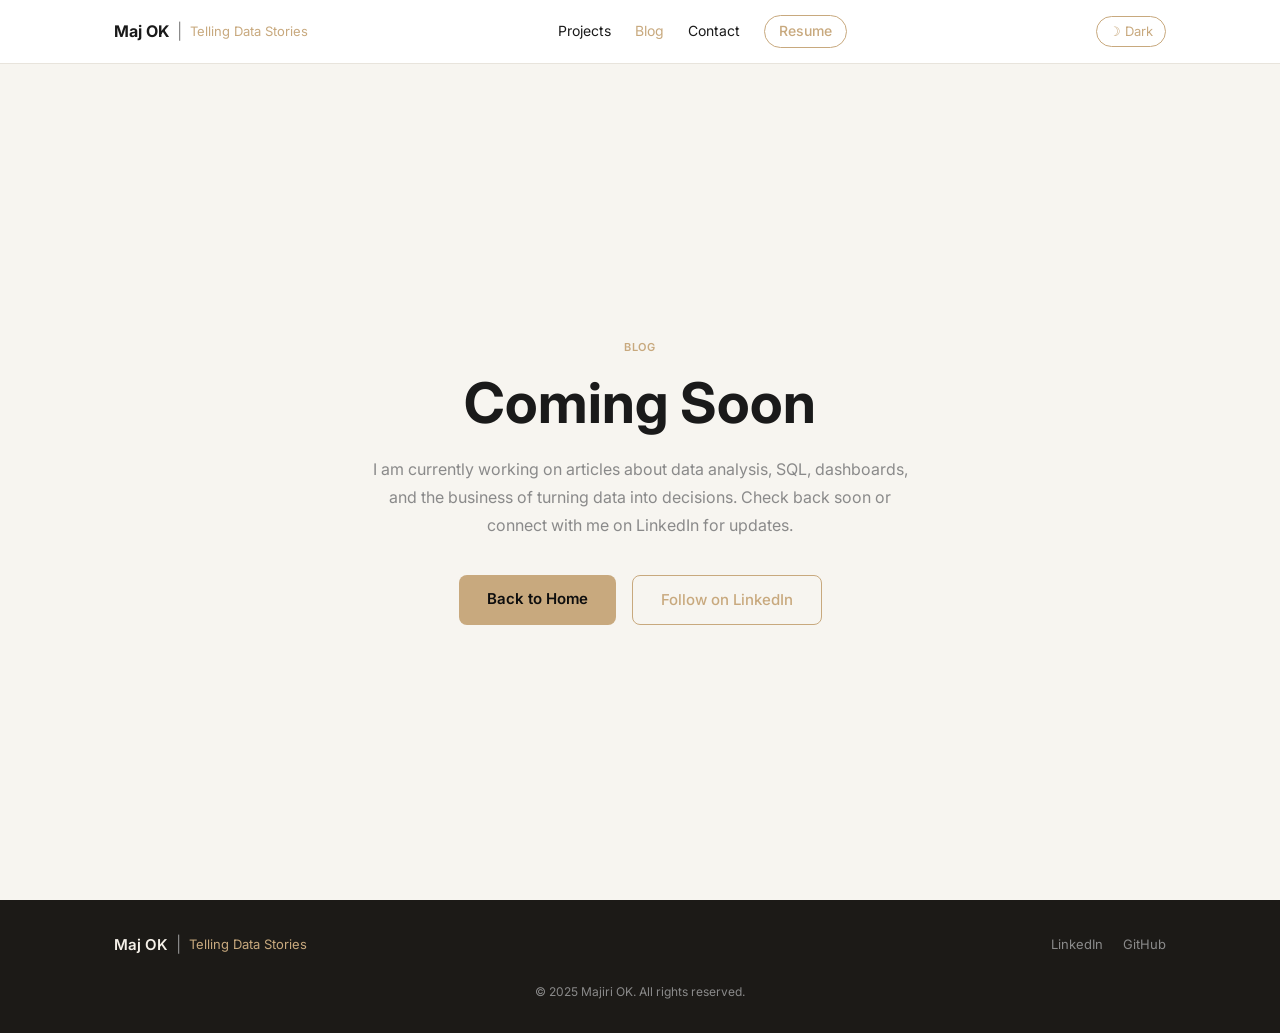
==== pages/blog.html @ a07b4305 "Initial portfolio build - Maj OK" ====
<!DOCTYPE html>
<html lang="en" id="htmlRoot">
<head>
  <meta charset="UTF-8">
  <meta name="viewport" content="width=device-width,
        initial-scale=1.0">
  <title>Blog | Maj OK - Telling Data Stories</title>
  <link rel="preconnect" href="https://fonts.googleapis.com">
  <link href="https://fonts.googleapis.com/css2?family=Inter:wght@400;500;600;700&display=swap"
        rel="stylesheet">
  <link rel="stylesheet" href="../css/reset.css">
  <link rel="stylesheet" href="../css/style.css">
  <style>
    .navbar {
      position: sticky;
      top: 0;
      z-index: 1000;
      height: 64px;
      display: flex;
      align-items: center;
      width: 100%;
      background: var(--color-white);
      border-bottom: 0.5px solid var(--color-border);
      transition: background 0.2s ease;
    }
    [data-theme="dark"] .navbar {
      background: var(--color-charcoal);
      border-color: rgba(200,169,126,0.2);
    }
    .nav-inner {
      display: flex;
      align-items: center;
      justify-content: space-between;
      width: 100%;
    }
    .nav-links {
      display: flex;
      align-items: center;
      gap: 24px;
    }
    .nav-links a {
      font-size: 14px;
      color: var(--color-text-dark);
      text-decoration: none;
      transition: color 0.2s ease;
    }
    [data-theme="dark"] .nav-links a {
      color: var(--color-text-light);
    }
    .nav-links a:hover {
      color: var(--color-gold);
    }
    .nav-right {
      display: flex;
      align-items: center;
      gap: 12px;
    }
    .theme-toggle {
      font-size: 13px;
      padding: 4px 12px;
      border-radius: 20px;
      border: 0.5px solid var(--color-gold);
      background: transparent;
      color: var(--color-gold);
      cursor: pointer;
      font-family: var(--font-main);
    }
    .nav-resume {
      border: 1.5px solid var(--color-gold);
      border-radius: 20px;
      padding: 4px 14px;
      color: var(--color-gold) !important;
      font-weight: 500;
    }
    .hamburger {
      display: none;
      background: none;
      border: none;
      font-size: 22px;
      cursor: pointer;
      color: var(--color-gold);
      padding: 4px 8px;
    }
    .brand-link {
      text-decoration: none;
      display: flex;
      align-items: center;
      gap: 8px;
    }
    .brand-name {
      font-size: 16px;
      font-weight: 700;
      color: var(--color-text-dark);
    }
    [data-theme="dark"] .brand-name {
      color: var(--color-text-light);
    }
    .brand-sep {
      color: var(--color-muted);
    }
    .brand-tagline {
      font-size: 13px;
      color: var(--color-gold);
    }
    .coming-soon-section {
      min-height: calc(100vh - 64px);
      display: flex;
      align-items: center;
      background: var(--color-cream);
    }
    [data-theme="dark"] .coming-soon-section {
      background: var(--color-black);
    }
    .coming-soon-inner {
      text-align: center;
      max-width: 600px;
      margin: 0 auto;
      padding: 80px 24px;
    }
    .coming-soon-eyebrow {
      font-size: 11px;
      font-weight: 600;
      text-transform: uppercase;
      letter-spacing: 0.08em;
      color: var(--color-gold);
      margin-bottom: 16px;
    }
    .coming-soon-heading {
      font-size: 56px;
      font-weight: 700;
      color: var(--color-text-dark);
      margin-bottom: 20px;
      line-height: 1.1;
    }
    [data-theme="dark"] .coming-soon-heading {
      color: var(--color-text-light);
    }
    .coming-soon-body {
      font-size: 16px;
      color: var(--color-muted);
      line-height: 1.75;
      margin-bottom: 36px;
    }
    .coming-soon-links {
      display: flex;
      gap: 16px;
      justify-content: center;
      flex-wrap: wrap;
    }
    footer {
      background: var(--color-charcoal);
      padding: 32px 0;
    }
    .footer-inner {
      display: flex;
      align-items: center;
      justify-content: space-between;
      flex-wrap: wrap;
      gap: 16px;
    }
    .footer-name {
      font-size: 15px;
      font-weight: 600;
      color: var(--color-text-light);
    }
    .footer-tagline {
      font-size: 13px;
      color: var(--color-gold);
    }
    .footer-links {
      display: flex;
      gap: 20px;
    }
    .footer-links a {
      font-size: 13px;
      color: var(--color-muted);
      text-decoration: none;
    }
    .footer-links a:hover {
      color: var(--color-gold);
    }
    .footer-copy {
      font-size: 12px;
      color: var(--color-muted);
      width: 100%;
      text-align: center;
      margin-top: 8px;
    }
  @media (max-width: 768px) {
    .nav-links {
      display: none;
    }
    .nav-links.open {
      display: flex;
      flex-direction: column;
      position: absolute;
      top: 64px;
      left: 0;
      right: 0;
      padding: 16px 24px;
      gap: 16px;
      z-index: 100;
      background: var(--color-white);
      border-bottom: 0.5px solid var(--color-border);
    }
    [data-theme="dark"] .nav-links.open {
      background: var(--color-charcoal);
      border-color: rgba(200,169,126,0.2);
    }
    .hamburger {
      display: block !important;
      color: var(--color-gold);
    }
    .theme-toggle {
      display: none;
    }
    .brand-tagline {
      display: none;
    }
    .coming-soon-heading {
      font-size: 36px;
    }
  }
  </style>
</head>
<body>

<nav class="navbar" id="navbar">
  <div class="container nav-inner">
    <div class="nav-brand">
      <a href="../index.html" class="brand-link">
        <span class="brand-name">Maj OK</span>
        <span class="brand-sep">|</span>
        <span class="brand-tagline">Telling Data Stories</span>
      </a>
    </div>
    <div class="nav-links" id="navLinks">
      <a href="../index.html#projects">Projects</a>
      <a href="blog.html" style="color:var(--color-gold)">
        Blog</a>
      <a href="../index.html#contact">Contact</a>
      <a href="https://github.com/MajiriOk/My-Resume/blob/main/Maj_Okrikri_Resume.pdf"
         target="_blank" rel="noopener noreferrer"
         class="nav-resume">Resume</a>
    </div>
    <div class="nav-right">
      <button class="theme-toggle" id="themeToggle">
        ☽ Dark
      </button>
      <button class="hamburger" id="hamburger"
              aria-label="Menu">&#9776;</button>
    </div>
  </div>
</nav>

<section class="coming-soon-section">
  <div class="container coming-soon-inner">
    <p class="coming-soon-eyebrow">Blog</p>
    <h1 class="coming-soon-heading">Coming Soon</h1>
    <p class="coming-soon-body">I am currently working on
    articles about data analysis, SQL, dashboards, and the
    business of turning data into decisions. Check back
    soon or connect with me on LinkedIn for updates.</p>
    <div class="coming-soon-links">
      <a href="../index.html" class="btn-primary">
        Back to Home</a>
      <a href="https://www.linkedin.com/in/majiri-ok/"
         target="_blank" rel="noopener noreferrer"
         class="btn-secondary">
        Follow on LinkedIn</a>
    </div>
  </div>
</section>

<footer>
  <div class="container footer-inner">
    <div class="footer-brand" style="display:flex;
         align-items:center;gap:8px;">
      <span class="footer-name">Maj OK</span>
      <span class="brand-sep">|</span>
      <span class="footer-tagline">Telling Data Stories</span>
    </div>
    <div class="footer-links">
      <a href="https://www.linkedin.com/in/majiri-ok/"
         target="_blank" rel="noopener noreferrer">
         LinkedIn</a>
      <a href="https://github.com/MajiriOk"
         target="_blank" rel="noopener noreferrer">
         GitHub</a>
    </div>
    <p class="footer-copy">
      &copy; 2025 Majiri OK. All rights reserved.
    </p>
  </div>
</footer>

<script>
  const htmlRoot = document.getElementById('htmlRoot');
  const themeToggle = document.getElementById('themeToggle');
  const hamburger = document.getElementById('hamburger');
  const navLinks = document.getElementById('navLinks');

  const saved = localStorage.getItem('theme');
  if (saved === 'dark') {
    htmlRoot.setAttribute('data-theme', 'dark');
    if (themeToggle) themeToggle.textContent = '☀ Light';
  }

  if (themeToggle) {
    themeToggle.addEventListener('click', () => {
      const isDark = htmlRoot.getAttribute('data-theme')
                     === 'dark';
      if (isDark) {
        htmlRoot.removeAttribute('data-theme');
        themeToggle.textContent = '☽ Dark';
        localStorage.setItem('theme', 'light');
      } else {
        htmlRoot.setAttribute('data-theme', 'dark');
        themeToggle.textContent = '☀ Light';
        localStorage.setItem('theme', 'dark');
      }
    });
  }

  if (hamburger && navLinks) {
    hamburger.addEventListener('click', () => {
      navLinks.classList.toggle('open');
    });
  }
</script>

</body>
</html>
---- css/style.css ----
:root {
  --color-black: #0E0E0E;
  --color-charcoal: #1C1A17;
  --color-gold: #C8A97E;
  --color-gold-light: rgba(200, 169, 126, 0.12);
  --color-cream: #F7F5F0;
  --color-white: #FFFFFF;
  --color-text-dark: #1A1A1A;
  --color-text-light: #F5F0E8;
  --color-muted: #8A8A8A;
  --color-border: #E8E4DC;
  --font-main: 'Inter', sans-serif;
  --max-width: 1100px;
  --radius: 12px;
  --transition: 0.2s ease;
}

/* ── BASE ──────────────────────────────────── */
*, *::before, *::after { box-sizing: border-box; }

body {
  font-family: var(--font-main);
  background: var(--color-cream);
  color: var(--color-text-dark);
  line-height: 1.6;
  transition: background var(--transition), color var(--transition);
}

[data-theme="dark"] body {
  background: var(--color-black);
  color: var(--color-text-light);
}

.container {
  max-width: var(--max-width);
  margin: 0 auto;
  padding: 0 24px;
}

/* ── NAV ───────────────────────────────────── */
.nav {
  position: sticky;
  top: 0;
  z-index: 100;
  background: var(--color-white);
  transition: background var(--transition), box-shadow var(--transition);
}

[data-theme="dark"] .nav {
  background: var(--color-charcoal);
}

.nav--shadow {
  box-shadow: 0 1px 0 var(--color-border);
}

[data-theme="dark"] .nav--shadow {
  box-shadow: 0 1px 0 rgba(255, 255, 255, 0.08);
}

.nav__inner {
  display: flex;
  align-items: center;
  height: 64px;
}

.nav__brand {
  display: flex;
  align-items: center;
  flex-shrink: 0;
}

.nav__name {
  font-size: 16px;
  font-weight: 700;
  color: var(--color-text-dark);
  transition: color var(--transition);
}

[data-theme="dark"] .nav__name {
  color: var(--color-text-light);
}

.nav__sep {
  color: var(--color-muted);
  margin: 0 8px;
}

.nav__tagline {
  font-size: 13px;
  color: var(--color-gold);
}

.nav__links {
  display: flex;
  gap: 24px;
  margin: 0 0 0 auto;
  padding: 0;
}

.nav__link {
  font-size: 14px;
  color: var(--color-text-dark);
  padding-bottom: 2px;
  border-bottom: 2px solid transparent;
  transition: border-color var(--transition), color var(--transition);
}

[data-theme="dark"] .nav__link {
  color: var(--color-text-light);
}

.nav__link:hover {
  border-bottom-color: var(--color-gold);
}

.nav__resume-link {
  border: 1.5px solid var(--color-gold);
  border-radius: 20px;
  padding: 4px 14px;
  color: var(--color-gold);
  font-weight: 500;
  background: transparent;
  transition: background var(--transition), color var(--transition), border-color var(--transition);
}

[data-theme="dark"] .nav__resume-link {
  color: var(--color-gold);
}

.nav__resume-link:hover {
  background: var(--color-gold);
  color: var(--color-black);
  border-bottom-color: var(--color-gold);
}

.nav__toggle {
  display: flex;
  align-items: center;
  gap: 5px;
  font-size: 13px;
  color: var(--color-gold);
  background: none;
  border: 0.5px solid var(--color-gold);
  border-radius: 20px;
  padding: 4px 12px;
  cursor: pointer;
  flex-shrink: 0;
  margin-left: 24px;
  transition: opacity var(--transition);
}

.nav__toggle:hover {
  opacity: 0.8;
}

.nav__hamburger {
  display: none;
  flex-direction: column;
  justify-content: space-between;
  width: 22px;
  height: 16px;
  background: none;
  border: none;
  cursor: pointer;
  padding: 0;
  margin-left: auto;
}

.nav__hamburger span {
  display: block;
  height: 2px;
  width: 100%;
  background: var(--color-gold);
  border-radius: 2px;
}

/* Mobile menu */
.nav__mobile-menu {
  display: none;
  flex-direction: column;
  background: var(--color-charcoal);
  padding: 8px 24px 20px;
  border-top: 1px solid rgba(255, 255, 255, 0.08);
  transition: background var(--transition);
}

[data-theme="dark"] .nav__mobile-menu {
  background: var(--color-charcoal);
  border-top-color: rgba(255, 255, 255, 0.08);
}

.nav__mobile-menu.is-open {
  display: flex;
}

.nav__mobile-link {
  font-size: 16px;
  color: var(--color-text-light);
  padding: 12px 0;
  border-bottom: 1px solid rgba(255, 255, 255, 0.08);
  transition: color var(--transition);
}

[data-theme="dark"] .nav__mobile-link {
  color: var(--color-text-light);
  border-bottom-color: rgba(255, 255, 255, 0.08);
}

.nav__mobile-link:hover {
  color: var(--color-gold);
}

.nav__toggle--mobile {
  margin-top: 16px;
  margin-left: 0;
  align-self: flex-start;
}


/* ── HERO ──────────────────────────────────── */
.hero {
  min-height: calc(100vh - 64px);
  display: flex;
  align-items: flex-start;
  background: var(--color-cream);
  padding-top: 80px;
  padding-bottom: 80px;
}

[data-theme="dark"] .hero {
  background: var(--color-black);
}

.hero .container {
  padding-top: 0;
  padding-bottom: 0;
}

.hero__inner {
  display: flex;
  align-items: center;
  gap: 60px;
  padding-top: 60px;
  padding-bottom: 60px;
  width: 100%;
}

.hero__text {
  flex: 1;
  min-width: 0;
}

.hero__label {
  display: inline-block;
  font-size: 13px;
  color: var(--color-gold);
  background-color: var(--color-gold-light);
  border-radius: 20px;
  padding: 4px 14px;
  margin-bottom: 20px;
}

.hero .hero-label {
  color: var(--color-gold);
  background: var(--color-gold-light);
}

.hero h1 {
  font-size: 52px;
  font-weight: 700;
  line-height: 1.15;
}

.hero-accent {
  color: var(--color-gold);
  font-style: italic;
  white-space: nowrap;
  font-size: inherit;
}

.hero h1 {
  color: var(--color-text-dark);
}

[data-theme="dark"] .hero h1 {
  color: var(--color-text-light);
}

.hero__sub {
  font-size: 18px;
  color: var(--color-muted);
  margin-top: 16px;
}

.hero p, .hero .hero-sub {
  color: var(--color-muted);
}

.hero__cta {
  display: flex;
  flex-wrap: wrap;
  margin-top: 32px;
}

.btn {
  font-size: 15px;
  padding: 12px 28px;
  border-radius: 8px;
  cursor: pointer;
  margin-right: 12px;
  transition: opacity var(--transition);
}

.btn:hover {
  opacity: 0.85;
}

.btn--primary {
  background: var(--color-gold);
  color: var(--color-black);
  font-weight: 600;
  border: none;
}

.btn--outline {
  background: transparent;
  border: 1.5px solid var(--color-gold);
  color: var(--color-gold);
}

.btn-primary {
  display: inline-block;
  background: var(--color-gold);
  color: var(--color-black);
  font-size: 15px;
  font-weight: 600;
  padding: 12px 28px;
  border-radius: 8px;
  border: none;
  text-decoration: none;
  cursor: pointer;
  transition: opacity var(--transition);
}
.btn-primary:hover {
  opacity: 0.85;
}
.btn-secondary {
  display: inline-block;
  background: transparent;
  color: var(--color-gold);
  font-size: 15px;
  font-weight: 500;
  padding: 12px 28px;
  border-radius: 8px;
  border: 1.5px solid var(--color-gold);
  text-decoration: none;
  cursor: pointer;
  transition: opacity var(--transition);
}
.btn-secondary:hover {
  opacity: 0.85;
}

.hero__social {
  display: flex;
  gap: 16px;
  margin-top: 24px;
}

.hero__social-link {
  display: flex;
  align-items: center;
  color: var(--color-muted);
  transition: color var(--transition);
}

.hero__social-link:hover {
  color: var(--color-gold);
}

.hero__social-link svg {
  width: 20px;
  height: 20px;
  fill: currentColor;
}

.hero__photo {
  flex-shrink: 0;
  display: flex;
  align-items: center;
  justify-content: center;
}

.hero__img {
  width: 340px;
  height: 340px;
  border-radius: 50%;
  object-fit: cover;
  object-position: center 25%;
  transform: scale(1.6);
  transform-origin: center 30%;
  display: block;
}

.hero__img--placeholder {
  background: var(--color-gold-light);
  border: 3px solid var(--color-gold);
  display: flex;
  align-items: center;
  justify-content: center;
  color: var(--color-muted);
  font-size: 13px;
}


/* ── PROJECTS ──────────────────────────────── */
.projects-grid {
  display: grid;
  grid-template-columns: repeat(3, 1fr);
  gap: 24px;
}

.project-card {
  background: var(--color-white);
  border: 0.5px solid var(--color-border);
  border-radius: var(--radius);
  overflow: hidden;
  transition: transform var(--transition), box-shadow var(--transition);
  display: flex;
  flex-direction: column;
}

[data-theme="dark"] .project-card {
  background: var(--color-black);
  border-color: rgba(200,169,126,0.15);
}

.project-card:hover {
  transform: translateY(-4px);
  box-shadow: 0 12px 32px rgba(0,0,0,0.08);
}

.project-image {
  width: 100%;
  height: 180px;
  background: var(--color-gold-light);
  overflow: hidden;
  flex-shrink: 0;
}

.project-image img {
  width: 100%;
  height: 100%;
  object-fit: cover;
  display: block;
}

.project-content {
  padding: 20px;
  display: flex;
  flex-direction: column;
  flex: 1;
}

.project-tags {
  display: flex;
  gap: 8px;
  flex-wrap: wrap;
  margin-bottom: 12px;
}

.tag {
  font-size: 11px;
  font-weight: 500;
  padding: 3px 10px;
  border-radius: 20px;
  background: var(--color-gold-light);
  color: var(--color-gold);
  border: 0.5px solid rgba(200,169,126,0.3);
}

.project-content h3 {
  font-size: 16px;
  font-weight: 600;
  color: var(--color-text-dark);
  margin-bottom: 8px;
  line-height: 1.3;
}

[data-theme="dark"] .project-content h3 {
  color: var(--color-text-light);
}

.project-content p {
  font-size: 13px;
  color: var(--color-muted);
  line-height: 1.6;
  margin-bottom: 16px;
  flex: 1;
}

.project-link {
  font-size: 13px;
  font-weight: 500;
  color: var(--color-gold);
  text-decoration: none;
  transition: opacity var(--transition);
}

.project-link:hover {
  opacity: 0.75;
}

.projects-label {
  font-size: 12px;
  font-weight: 600;
  text-transform: uppercase;
  letter-spacing: 0.08em;
  color: var(--color-gold);
  margin-bottom: 20px;
}

.text-card {
  border-left: 3px solid var(--color-gold);
  border-radius: 0 var(--radius) var(--radius) 0;
}

.text-card .project-content {
  padding: 24px;
}

@media (max-width: 900px) {
  .projects-grid {
    grid-template-columns: repeat(2, 1fr);
  }
}

@media (max-width: 600px) {
  .projects-grid {
    grid-template-columns: 1fr;
  }
}

.text-grid {
  grid-template-columns: repeat(2, 1fr);
}


/* ── CAROUSEL ──────────────────────────────── */
.carousel-wrapper {
  position: relative;
  display: flex;
  align-items: center;
  gap: 12px;
  margin-bottom: 16px;
}

.carousel-track-wrapper {
  overflow: hidden;
  flex: 1;
}

.carousel-card {
  flex-shrink: 0;
  transition: transform 0.4s ease;
}

.carousel-track {
  display: flex;
  gap: 24px;
  transition: transform 0.4s ease;
  will-change: transform;
}

.carousel-btn {
  width: 40px;
  height: 40px;
  border-radius: 50%;
  border: 1.5px solid var(--color-gold);
  background: transparent;
  color: var(--color-gold);
  font-size: 18px;
  cursor: pointer;
  display: flex;
  align-items: center;
  justify-content: center;
  transition: all var(--transition);
  flex-shrink: 0;
}

.carousel-btn:hover {
  background: var(--color-gold);
  color: var(--color-black);
}

.carousel-btn:disabled {
  opacity: 0.3;
  cursor: not-allowed;
}

/* ── PROJECT ICONS ─────────────────────────── */
.project-icon {
  width: 40px;
  height: 40px;
  border-radius: 10px;
  background: var(--color-gold-light);
  border: 0.5px solid rgba(200,169,126,0.3);
  display: flex;
  align-items: center;
  justify-content: center;
  color: var(--color-gold);
  margin-bottom: 16px;
  flex-shrink: 0;
}

/* ── SECTION HEADER ────────────────────────── */
.section-header {
  text-align: center;
  margin-bottom: 40px;
}

.section-header h2 {
  font-size: 32px;
  font-weight: 700;
  color: var(--color-text-dark);
  transition: color var(--transition);
}

[data-theme="dark"] .section-header h2 {
  color: var(--color-text-light);
}

.section-header p {
  font-size: 15px;
  color: var(--color-muted);
  margin-top: 8px;
}

/* ── ABOUT ─────────────────────────────────── */
#about {
  padding: 72px 0;
}

.about-inner {
  display: flex;
  gap: 60px;
  align-items: flex-start;
}

.about-img-col {
  flex-shrink: 0;
  width: 340px;
}

.about-img {
  width: 100%;
  aspect-ratio: 1;
  object-fit: cover;
  object-position: center 20%;
  border-radius: var(--radius);
  display: block;
}

.about-text-col {
  flex: 1;
  min-width: 0;
}

.about-intro {
  font-size: 17px;
  font-weight: 500;
  color: var(--color-text-dark);
  line-height: 1.65;
  margin-bottom: 16px;
  transition: color var(--transition);
}

[data-theme="dark"] .about-intro {
  color: var(--color-text-light);
}

.about-body {
  font-size: 14px;
  color: var(--color-muted);
  line-height: 1.75;
  margin: 0;
}

.about-links {
  display: flex;
  gap: 20px;
  margin-top: 24px;
}

.about-link {
  font-size: 13px;
  font-weight: 500;
  color: var(--color-gold);
  transition: opacity var(--transition);
}

.about-link:hover {
  opacity: 0.75;
}

.about-services {
  display: flex;
  flex-direction: column;
  gap: 14px;
  margin: 20px 0;
}

.about-service-item {
  display: flex;
  gap: 12px;
  align-items: flex-start;
}

.service-icon {
  font-size: 18px;
  font-weight: 700;
  color: var(--color-gold);
  line-height: 1.4;
  flex-shrink: 0;
}

.about-service-item strong {
  font-size: 14px;
  font-weight: 600;
  color: var(--color-text-dark);
  display: block;
  margin-bottom: 2px;
}

[data-theme="dark"] .about-service-item strong {
  color: var(--color-text-light);
}

.about-service-item p {
  font-size: 13px;
  color: var(--color-muted);
  line-height: 1.65;
  margin: 0;
}

.about-differentiator {
  margin: 20px 0 0;
  padding-top: 20px;
  border-top: 0.5px solid var(--color-border);
}

[data-theme="dark"] .about-differentiator {
  border-color: rgba(200,169,126,0.15);
}

.about-diff-label {
  font-size: 11px;
  font-weight: 600;
  text-transform: uppercase;
  letter-spacing: 0.08em;
  color: var(--color-gold);
  margin-bottom: 8px;
}


/* ── CONTACT ───────────────────────────────── */
.contact-grid {
  display: grid;
  grid-template-columns: 1fr 1fr;
  gap: 60px;
  align-items: start;
}

#contact {
  padding: 80px 0;
  background: var(--color-cream);
}
[data-theme="dark"] #contact {
  background: var(--color-black);
}

.contact-main-heading {
  font-size: 40px;
  font-weight: 700;
  text-align: center;
  color: var(--color-text-dark);
  margin-bottom: 48px;
}
[data-theme="dark"] .contact-main-heading {
  color: var(--color-text-light);
}

.form-card {
  background: var(--color-white);
  border: 1px solid var(--color-border);
  border-radius: var(--radius);
  padding: 32px;
}
[data-theme="dark"] .form-card {
  background: rgba(255,255,255,0.04);
  border-color: rgba(200,169,126,0.15);
}
.form-card-heading {
  font-size: 18px;
  font-weight: 600;
  color: var(--color-text-dark);
  margin-bottom: 20px;
}
[data-theme="dark"] .form-card-heading {
  color: var(--color-text-light);
}

.contact-form {
  max-width: 560px;
  margin: 0 auto;
}

.form-group {
  margin-bottom: 20px;
}

.form-group label {
  display: block;
  font-size: 13px;
  font-weight: 500;
  color: var(--color-text-dark);
  margin-bottom: 6px;
  transition: color var(--transition);
}

[data-theme="dark"] .form-group label {
  color: var(--color-text-light);
}

.form-group input,
.form-group textarea {
  width: 100%;
  padding: 10px 14px;
  font-family: var(--font-main);
  font-size: 14px;
  color: var(--color-text-dark);
  background: var(--color-cream);
  border: 1px solid var(--color-border);
  border-radius: 8px;
  transition: border-color var(--transition), background var(--transition), color var(--transition);
  resize: vertical;
}

[data-theme="dark"] .form-group input,
[data-theme="dark"] .form-group textarea {
  color: var(--color-text-light);
  background: var(--color-black);
  border-color: rgba(200,169,126,0.2);
}

.form-group input:focus,
.form-group textarea:focus {
  outline: none;
  border-color: var(--color-gold);
}

/* ── FOOTER ────────────────────────────────── */
.footer {
  background: var(--color-charcoal);
  padding: 28px 0;
}

.footer__inner {
  display: flex;
  align-items: center;
  justify-content: space-between;
  flex-wrap: wrap;
  gap: 12px;
}

.footer__brand {
  font-size: 15px;
  font-weight: 700;
  color: var(--color-gold);
}

.footer__copy {
  font-size: 12px;
  color: var(--color-muted);
}

.footer__links {
  display: flex;
  gap: 20px;
}

.footer__link {
  font-size: 12px;
  color: var(--color-muted);
  transition: color var(--transition);
}

.footer__link:hover {
  color: var(--color-gold);
}


/* ── STATS BLOCK ───────────────────────────── */
.stats-block {
  display: grid;
  grid-template-columns: 1fr 1fr;
  gap: 2px;
  background: var(--color-border);
  border: 0.5px solid var(--color-border);
  border-radius: var(--radius);
  overflow: hidden;
}
[data-theme="dark"] .stats-block {
  background: rgba(200,169,126,0.15);
  border-color: rgba(200,169,126,0.15);
}
.stat-item {
  background: var(--color-white);
  padding: 28px 24px;
  display: flex;
  flex-direction: column;
  gap: 4px;
}
[data-theme="dark"] .stat-item {
  background: var(--color-black);
}
.stat-number {
  font-size: 36px;
  font-weight: 700;
  color: var(--color-gold);
  line-height: 1;
}
.stat-unit {
  font-size: 13px;
  font-weight: 500;
  color: var(--color-text-dark);
  text-transform: uppercase;
  letter-spacing: 0.06em;
}
[data-theme="dark"] .stat-unit {
  color: var(--color-text-light);
}
.stat-label {
  font-size: 12px;
  color: var(--color-muted);
  line-height: 1.4;
  margin-top: 4px;
}
.contact-eyebrow {
  font-size: 11px;
  font-weight: 600;
  text-transform: uppercase;
  letter-spacing: 0.08em;
  color: var(--color-gold);
  margin-bottom: 12px;
}
.contact-heading {
  font-size: 32px;
  font-weight: 700;
  color: var(--color-text-dark);
  margin-bottom: 16px;
  line-height: 1.2;
}
[data-theme="dark"] .contact-heading {
  color: var(--color-text-light);
}
.contact-body {
  font-size: 15px;
  color: var(--color-muted);
  line-height: 1.75;
  margin-bottom: 32px;
}
.contact-details {
  display: flex;
  flex-direction: column;
  gap: 14px;
}
.contact-item {
  display: flex;
  align-items: center;
  gap: 10px;
  font-size: 14px;
  font-weight: 500;
  color: var(--color-text-dark);
  text-decoration: none;
  transition: color var(--transition);
}
[data-theme="dark"] .contact-item {
  color: var(--color-text-light);
}
.contact-item:hover { color: var(--color-gold); }
.contact-icon {
  width: 32px;
  height: 32px;
  border-radius: 8px;
  background: rgba(200,169,126,0.12);
  border: 0.5px solid rgba(200,169,126,0.3);
  display: flex;
  align-items: center;
  justify-content: center;
  font-size: 13px;
  color: var(--color-gold);
  flex-shrink: 0;
}
.form-row {
  display: grid;
  grid-template-columns: 1fr 1fr;
  gap: 16px;
}
.contact-form .form-group input,
.contact-form .form-group select,
.contact-form .form-group textarea {
  background: var(--color-white);
  border-color: var(--color-border);
  color: var(--color-text-dark);
}
[data-theme="dark"] .contact-form .form-group input,
[data-theme="dark"] .contact-form .form-group select,
[data-theme="dark"] .contact-form .form-group textarea {
  background: rgba(255,255,255,0.05);
  border-color: rgba(200,169,126,0.2);
  color: var(--color-text-light);
}
.contact-form .form-group label {
  color: var(--color-text-dark);
}
[data-theme="dark"] .contact-form .form-group label {
  color: var(--color-text-light);
}
.contact-form .form-group input:focus,
.contact-form .form-group select:focus,
.contact-form .form-group textarea:focus {
  border-color: var(--color-gold);
}
.contact-form .form-group input::placeholder,
.contact-form .form-group textarea::placeholder {
  color: var(--color-muted);
}
select option {
  background: var(--color-white);
  color: var(--color-text-dark);
}
[data-theme="dark"] select option {
  background: var(--color-charcoal);
  color: var(--color-text-light);
}
.submit-btn {
  width: 100%;
  padding: 14px;
  background: var(--color-gold);
  color: var(--color-black);
  font-family: var(--font-main);
  font-size: 15px;
  font-weight: 600;
  border: none;
  border-radius: 8px;
  cursor: pointer;
  transition: opacity var(--transition);
}
.submit-btn:hover {
  opacity: 0.85;
}
/* ── RESPONSIVE: ≤768px ─────────────────────── */
@media (max-width: 768px) {

  /* Nav */
  .nav__links,
  .nav__toggle:not(.nav__toggle--mobile) {
    display: none;
  }
  .nav__hamburger {
    display: flex;
  }

  /* Hero */
  .hero {
    padding-top: 48px;
    padding-bottom: 48px;
  }
  .hero__inner {
    flex-direction: column;
    align-items: center;
    gap: 40px;
  }
  .hero h1 {
    font-size: 36px;
    line-height: 1.2;
    text-align: center;
  }
  .hero-accent {
    font-size: inherit;
    white-space: normal;
  }
  .hero__photo {
    display: flex;
    justify-content: center;
    order: -1;
  }
  .hero__img {
    width: 200px;
    height: 200px;
    transform: none;
  }
  .hero-text-col {
    width: 100%;
    text-align: center;
    display: flex;
    flex-direction: column;
    align-items: center;
  }
  .hero-sub-tools {
    text-align: center;
  }
  .hero-buttons {
    flex-direction: column;
    gap: 12px;
    width: 100%;
  }
  .hero-buttons a,
  .hero-buttons button {
    width: 100%;
    text-align: center;
  }
  .hero-social {
    justify-content: center;
  }
  .hero-image-col img {
    width: 280px !important;
    height: 280px !important;
  }
  .hero-image-col {
    gap: 0 !important;
  }

  /* About */
  .about-inner {
    flex-direction: column;
    gap: 32px;
  }
  .about-img-col {
    width: 100%;
    max-width: 100%;
    margin: 0;
  }
  .stats-block {
    grid-template-columns: 1fr 1fr;
  }
  .about-text-col {
    text-align: center;
  }
  .about-intro {
    text-align: center;
  }
  .about-service-item {
    text-align: left;
  }
  .about-differentiator {
    text-align: center;
  }
  .about-diff-label {
    text-align: center;
  }
  .about-links {
    justify-content: center;
  }

  /* Projects carousel */
  .carousel-card {
    min-width: 100%;
  }
  .text-grid {
    grid-template-columns: 1fr;
  }

  /* Contact */
  .contact-grid {
    grid-template-columns: 1fr;
    gap: 32px;
  }
  .form-row {
    grid-template-columns: 1fr;
  }
  .contact-main-heading {
    font-size: 28px;
  }

  /* Footer */
  .footer__inner {
    flex-direction: column;
    align-items: center;
    text-align: center;
    gap: 12px;
  }
}

/* ── RESPONSIVE: ≤480px ─────────────────────── */
@media (max-width: 480px) {

  /* Hero */
  .hero h1 {
    font-size: 28px;
  }
  .hero-sub-tools {
    font-size: 12px;
  }
  .hero-image-col img {
    width: 240px !important;
    height: 240px !important;
  }

  /* Stats */
  .stats-block {
    grid-template-columns: 1fr 1fr;
  }
  .stat-number {
    font-size: 28px;
  }

  /* Projects */
  .carousel-btn {
    width: 32px;
    height: 32px;
    font-size: 14px;
  }

  /* Section headings */
  .section-header h2 {
    font-size: 26px;
  }
  .contact-main-heading {
    font-size: 24px;
  }
}

@media (max-width: 768px) {
  #about .about-grid {
    grid-template-columns: 1fr;
    gap: 32px;
  }
  #about .about-text-col {
    text-align: center;
    display: flex;
    flex-direction: column;
    align-items: center;
  }
  #about .section-header h2 {
    text-align: center;
    border-left: none;
    padding-left: 0;
    display: block;
    width: 100%;
  }
  .about-intro {
    text-align: center;
  }
  .about-body {
    text-align: center;
  }
  .about-service-item {
    text-align: left;
  }
  .about-differentiator {
    text-align: center;
  }
  .about-diff-label {
    text-align: center;
  }
  .about-links {
    justify-content: center;
  }
  .submit-btn {
    width: 100%;
    text-align: center;
    display: block;
  }
  .form-card {
    padding: 24px 16px;
  }
}

/* ── BLOG: COMING SOON ─────────────────────── */
.coming-soon-section {
  min-height: calc(100vh - 64px);
  display: flex;
  align-items: center;
  background: var(--color-cream);
}
[data-theme="dark"] .coming-soon-section {
  background: var(--color-black);
}
.coming-soon-inner {
  text-align: center;
  max-width: 600px;
  margin: 0 auto;
  padding: 80px 24px;
}
.coming-soon-eyebrow {
  font-size: 11px;
  font-weight: 600;
  text-transform: uppercase;
  letter-spacing: 0.08em;
  color: var(--color-gold);
  margin-bottom: 16px;
}
.coming-soon-heading {
  font-size: 56px;
  font-weight: 700;
  color: var(--color-text-dark);
  margin-bottom: 20px;
  line-height: 1.1;
}
[data-theme="dark"] .coming-soon-heading {
  color: var(--color-text-light);
}
.coming-soon-body {
  font-size: 16px;
  color: var(--color-muted);
  line-height: 1.75;
  margin-bottom: 36px;
}
.coming-soon-links {
  display: flex;
  gap: 16px;
  justify-content: center;
  flex-wrap: wrap;
}
.brand-link {
  text-decoration: none;
  display: flex;
  align-items: center;
  gap: 8px;
}
.nav-active {
  color: var(--color-gold) !important;
}
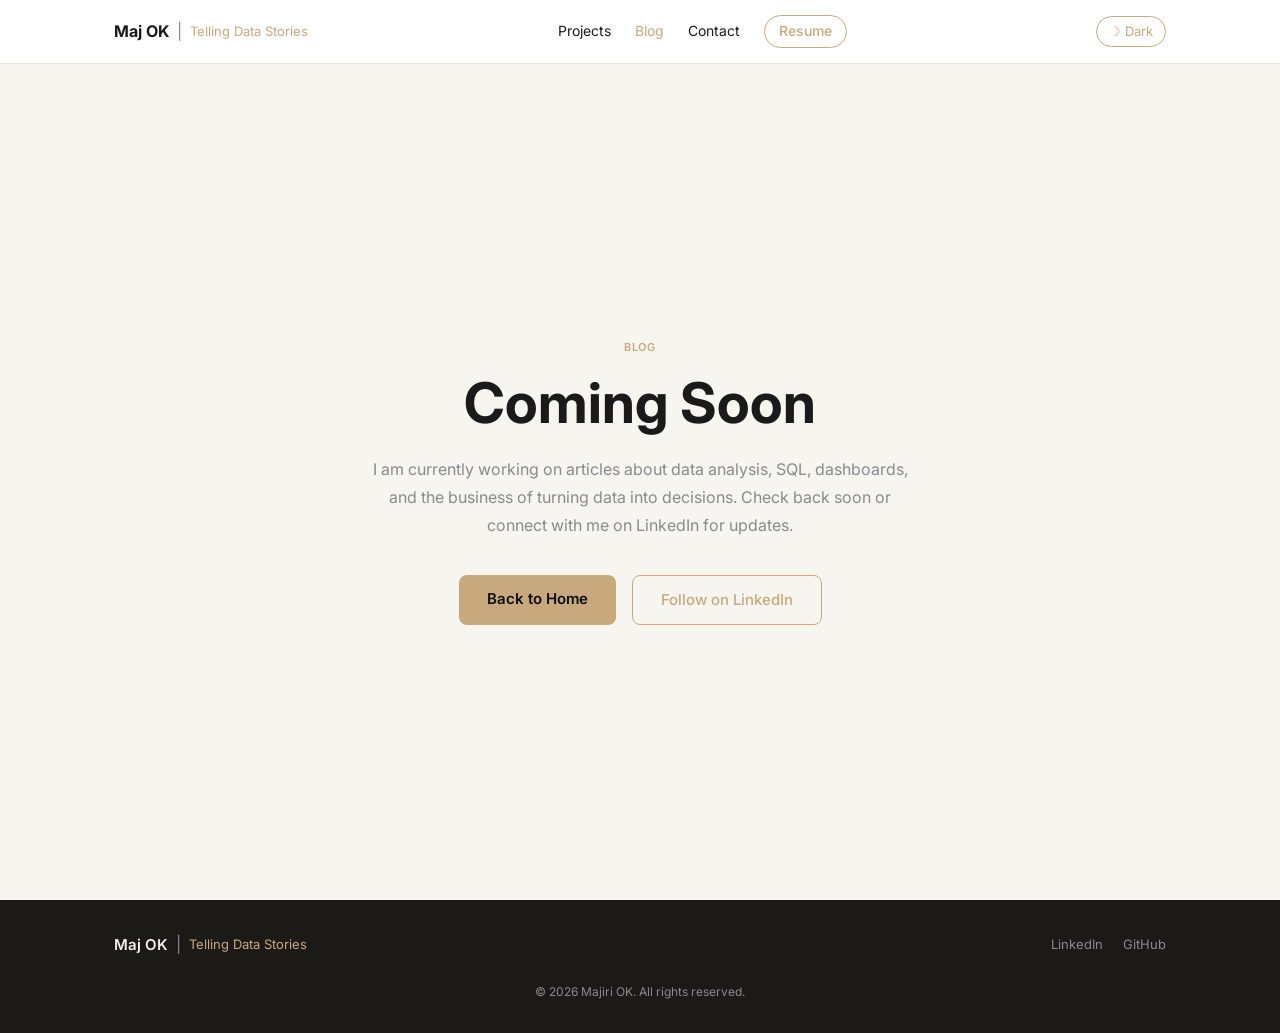
==== commit 81cb650d: "Add favicon, update about section, fix footer year on all pages" ====
--- a/pages/blog.html
+++ b/pages/blog.html
@@ -5,6 +5,8 @@
   <meta name="viewport" content="width=device-width,
         initial-scale=1.0">
   <title>Blog | Maj OK - Telling Data Stories</title>
+  <link rel="icon" type="image/png" href="../images/Profile_picture.png">
+  <link rel="apple-touch-icon" href="../images/Profile_picture.png">
   <link rel="preconnect" href="https://fonts.googleapis.com">
   <link href="https://fonts.googleapis.com/css2?family=Inter:wght@400;500;600;700&display=swap"
         rel="stylesheet">
@@ -289,7 +291,7 @@
          GitHub</a>
     </div>
     <p class="footer-copy">
-      &copy; 2025 Majiri OK. All rights reserved.
+      &copy; 2026 Majiri OK. All rights reserved.
     </p>
   </div>
 </footer>
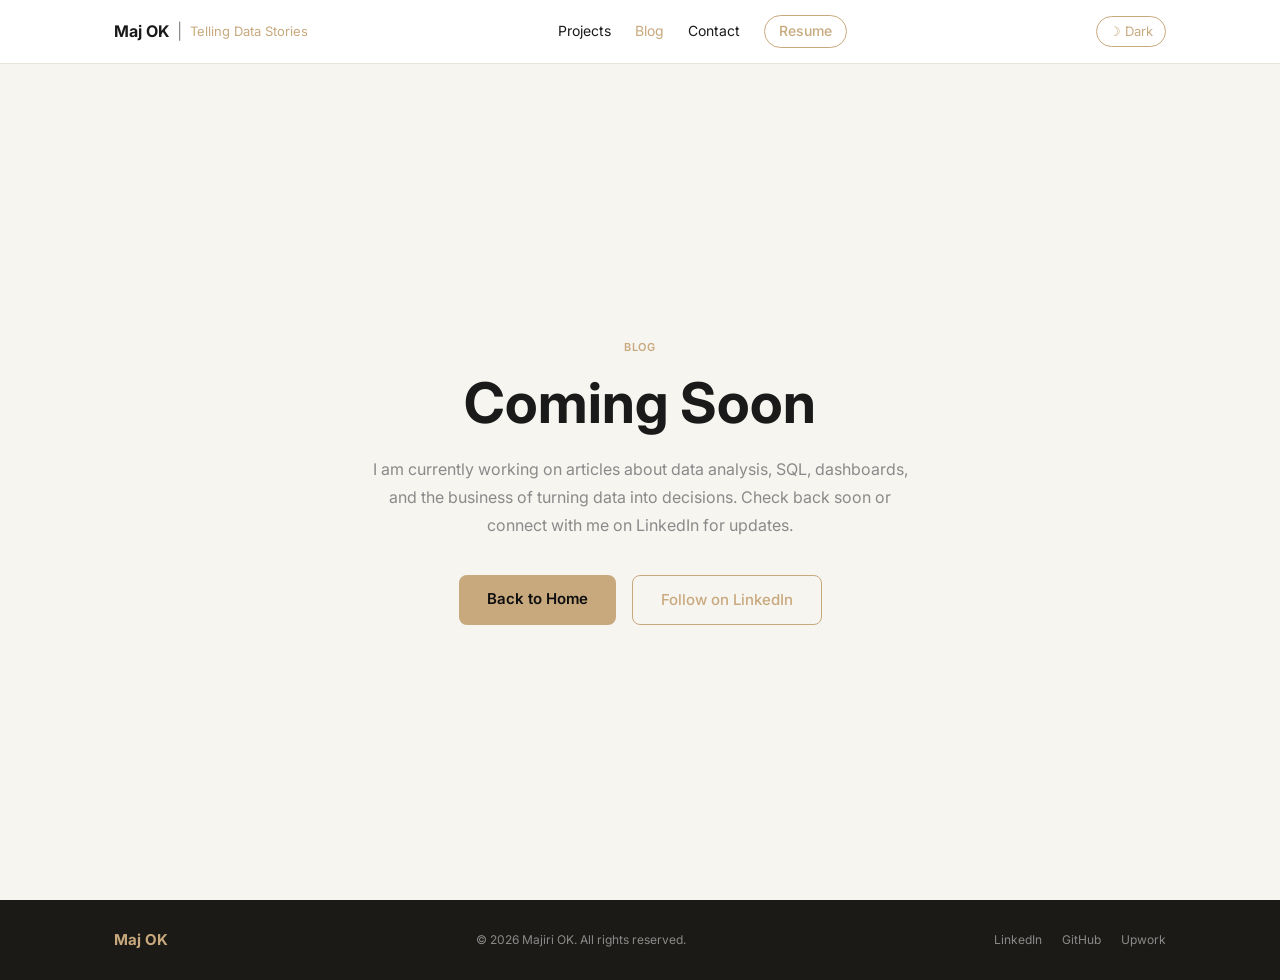
==== commit d27ad52c: "Add Upwork link to hero, contact, and footers; align blog footer with main site" ====
--- a/pages/blog.html
+++ b/pages/blog.html
@@ -149,46 +149,7 @@
       justify-content: center;
       flex-wrap: wrap;
     }
-    footer {
-      background: var(--color-charcoal);
-      padding: 32px 0;
-    }
-    .footer-inner {
-      display: flex;
-      align-items: center;
-      justify-content: space-between;
-      flex-wrap: wrap;
-      gap: 16px;
-    }
-    .footer-name {
-      font-size: 15px;
-      font-weight: 600;
-      color: var(--color-text-light);
-    }
-    .footer-tagline {
-      font-size: 13px;
-      color: var(--color-gold);
-    }
-    .footer-links {
-      display: flex;
-      gap: 20px;
-    }
-    .footer-links a {
-      font-size: 13px;
-      color: var(--color-muted);
-      text-decoration: none;
-    }
-    .footer-links a:hover {
-      color: var(--color-gold);
-    }
-    .footer-copy {
-      font-size: 12px;
-      color: var(--color-muted);
-      width: 100%;
-      text-align: center;
-      margin-top: 8px;
-    }
-  @media (max-width: 768px) {
+@media (max-width: 768px) {
     .nav-links {
       display: none;
     }
@@ -274,25 +235,16 @@
   </div>
 </section>
 
-<footer>
-  <div class="container footer-inner">
-    <div class="footer-brand" style="display:flex;
-         align-items:center;gap:8px;">
-      <span class="footer-name">Maj OK</span>
-      <span class="brand-sep">|</span>
-      <span class="footer-tagline">Telling Data Stories</span>
-    </div>
-    <div class="footer-links">
-      <a href="https://www.linkedin.com/in/majiri-ok/"
-         target="_blank" rel="noopener noreferrer">
-         LinkedIn</a>
-      <a href="https://github.com/MajiriOk"
-         target="_blank" rel="noopener noreferrer">
-         GitHub</a>
-    </div>
-    <p class="footer-copy">
-      &copy; 2026 Majiri OK. All rights reserved.
-    </p>
+<!-- ── FOOTER ── -->
+<footer class="footer">
+  <div class="container footer__inner">
+    <span class="footer__brand">Maj OK</span>
+    <span class="footer__copy">© 2026 Majiri OK. All rights reserved.</span>
+    <div class="footer__links">
+      <a href="https://www.linkedin.com/in/majiri-ok/" target="_blank" rel="noopener noreferrer" class="footer__link">LinkedIn</a>
+      <a href="https://github.com/MajiriOk" target="_blank" rel="noopener noreferrer" class="footer__link">GitHub</a>
+      <a href="https://www.upwork.com/freelancers/~015207a3173e05b9f4" target="_blank" rel="noopener noreferrer" class="footer__link">Upwork</a>
+    </div>
   </div>
 </footer>
 
